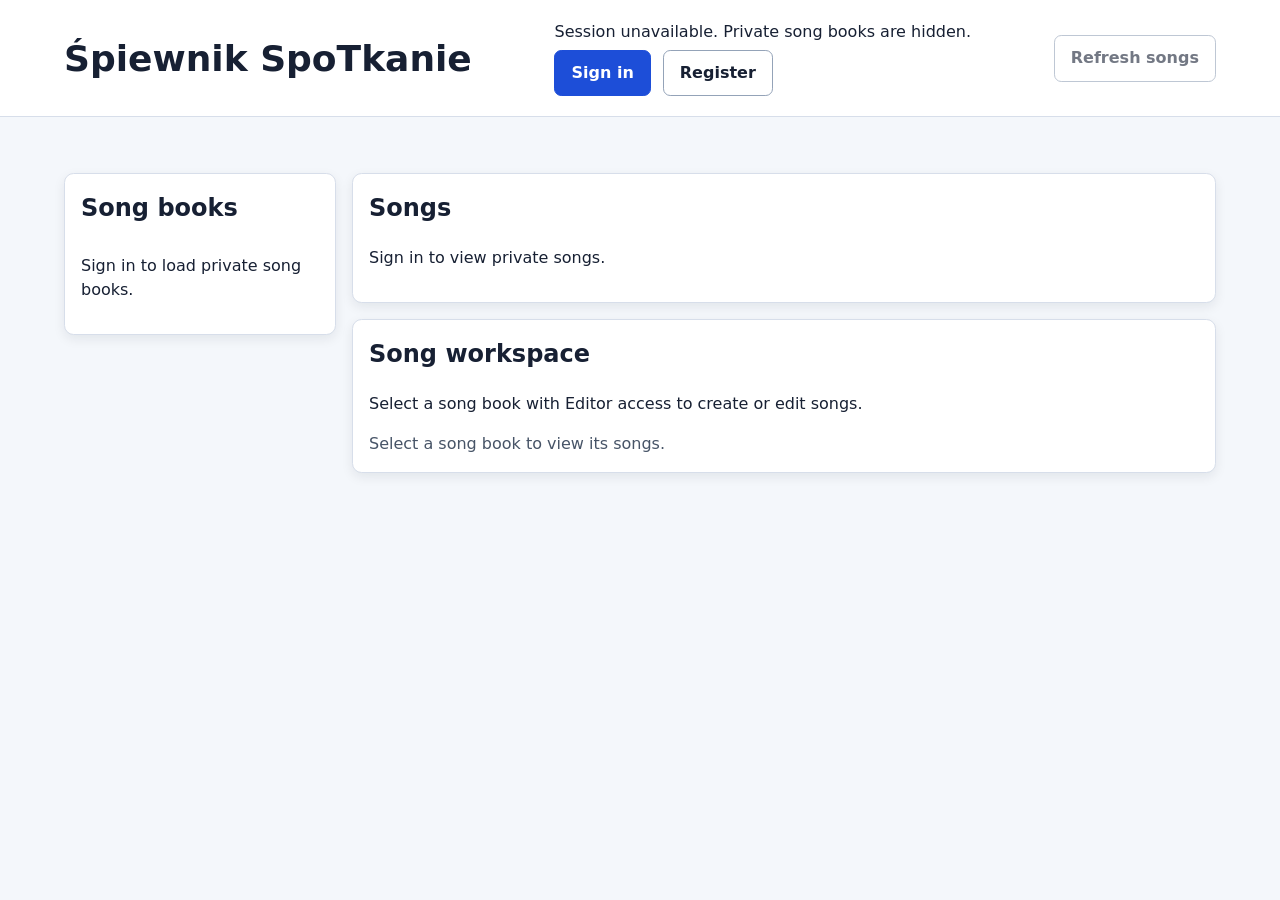
==== client/index.html @ 5ecbab54 "Merge SongBookClient history under client/ Co-authored-by: Copilot <223556219+Copilot@users.noreply." ====
<!DOCTYPE html>
<html lang="en">
    <head>
        <meta charset="utf-8">
        <meta name="viewport" content="width=device-width, initial-scale=1">
        <title>Śpiewnik SpoTkanie</title>
        <link rel="stylesheet" href="styles/app.css">
        <link rel="stylesheet" href="styles/buttons.css">
    </head>
    <body>
        <header class="app-header">
            <div class="app-header__content">
                <h1>Śpiewnik SpoTkanie</h1>
                <div class="account-summary">
                    <p id="auth-summary">Checking session...</p>
                    <div class="toolbar" aria-label="Account actions">
                        <button
                            id="show-login-button"
                            class="button button--primary"
                            type="button"
                            hidden
                        >
                            Sign in
                        </button>
                        <button
                            id="show-register-button"
                            class="button button--neutral"
                            type="button"
                            hidden
                        >
                            Register
                        </button>
                        <button
                            id="manage-users-button"
                            class="button button--neutral"
                            type="button"
                            hidden
                        >
                            Manage users
                        </button>
                        <button
                            id="logout-button"
                            class="button button--neutral"
                            type="button"
                            hidden
                        >
                            Sign out
                        </button>
                    </div>
                </div>
                <div
                    id="song-actions"
                    class="toolbar"
                    aria-label="Song actions"
                >
                    <button
                        id="new-song-button"
                        class="button button--primary"
                        type="button"
                        hidden
                    >
                        New song
                    </button>
                    <button
                        id="refresh-songs-button"
                        class="button button--neutral"
                        type="button"
                    >
                        Refresh songs
                    </button>
                </div>
            </div>
        </header>

        <p
            id="app-status"
            class="notice"
            role="status"
            aria-live="polite"
            aria-atomic="true"
        ></p>

        <section
            id="auth-panel"
            class="auth-panel panel"
            aria-labelledby="auth-panel-heading"
            hidden
        >
            <div class="auth-panel__heading">
                <h2 id="auth-panel-heading" tabindex="-1">Account</h2>
                <button
                    id="close-auth-panel-button"
                    class="button button--neutral"
                    type="button"
                >
                    Close
                </button>
            </div>

            <form id="login-form" class="auth-form" hidden>
                <div class="form-field">
                    <label for="login-email">Email</label>
                    <input
                        id="login-email"
                        name="email"
                        type="email"
                        autocomplete="username"
                        required
                    >
                </div>
                <div class="form-field">
                    <label for="login-password">Password</label>
                    <input
                        id="login-password"
                        name="password"
                        type="password"
                        autocomplete="current-password"
                        required
                    >
                </div>
                <div class="checkbox-field">
                    <input
                        id="login-remember-me"
                        name="rememberMe"
                        type="checkbox"
                    >
                    <label for="login-remember-me">Keep me signed in</label>
                </div>
                <div class="auth-form__links">
                    <button
                        id="show-resend-confirmation-button"
                        class="button button--link"
                        type="button"
                    >
                        Resend confirmation
                    </button>
                    <button
                        id="show-forgot-password-button"
                        class="button button--link"
                        type="button"
                    >
                        Forgot password
                    </button>
                </div>
                <button class="button button--primary" type="submit">
                    Sign in
                </button>
            </form>

            <form id="register-form" class="auth-form" hidden>
                <div class="form-field">
                    <label for="register-email">Email</label>
                    <input
                        id="register-email"
                        name="email"
                        type="email"
                        autocomplete="username"
                        required
                    >
                </div>
                <div class="form-field">
                    <label for="register-password">Password</label>
                    <input
                        id="register-password"
                        name="password"
                        type="password"
                        autocomplete="new-password"
                        minlength="12"
                        required
                    >
                </div>
                <div class="form-field">
                    <label for="register-confirm-password">
                        Confirm password
                    </label>
                    <input
                        id="register-confirm-password"
                        name="confirmPassword"
                        type="password"
                        autocomplete="new-password"
                        minlength="12"
                        required
                    >
                </div>
                <button class="button button--primary" type="submit">
                    Register
                </button>
            </form>

            <form
                id="resend-confirmation-form"
                class="auth-form"
                hidden
            >
                <div class="form-field">
                    <label for="resend-confirmation-email">Email</label>
                    <input
                        id="resend-confirmation-email"
                        name="email"
                        type="email"
                        autocomplete="username"
                        required
                    >
                </div>
                <button class="button button--primary" type="submit">
                    Send confirmation email
                </button>
            </form>

            <form id="forgot-password-form" class="auth-form" hidden>
                <div class="form-field">
                    <label for="forgot-password-email">Email</label>
                    <input
                        id="forgot-password-email"
                        name="email"
                        type="email"
                        autocomplete="username"
                        required
                    >
                </div>
                <button class="button button--primary" type="submit">
                    Send reset email
                </button>
            </form>

            <form id="reset-password-form" class="auth-form" hidden>
                <div class="form-field">
                    <label for="reset-password-email">Email</label>
                    <input
                        id="reset-password-email"
                        name="email"
                        type="email"
                        autocomplete="username"
                        readonly
                    >
                </div>
                <input
                    id="reset-password-code"
                    name="code"
                    type="hidden"
                >
                <div class="form-field">
                    <label for="reset-password-new-password">
                        New password
                    </label>
                    <input
                        id="reset-password-new-password"
                        name="newPassword"
                        type="password"
                        autocomplete="new-password"
                        minlength="12"
                        required
                    >
                </div>
                <div class="form-field">
                    <label for="reset-password-confirm-password">
                        Confirm new password
                    </label>
                    <input
                        id="reset-password-confirm-password"
                        name="confirmPassword"
                        type="password"
                        autocomplete="new-password"
                        minlength="12"
                        required
                    >
                </div>
                <button class="button button--primary" type="submit">
                    Reset password
                </button>
            </form>
        </section>

        <main class="app-layout">
            <section
                id="moderation-panel"
                class="panel moderation-panel"
                aria-labelledby="moderation-heading"
                hidden
            >
                <div class="section-heading">
                    <h2 id="moderation-heading" tabindex="-1">
                        User management
                    </h2>
                    <div class="toolbar" aria-label="User-management actions">
                        <button
                            id="close-moderation-button"
                            class="button button--neutral"
                            type="button"
                        >
                            Back to song books
                        </button>
                        <button
                            id="refresh-managed-users-button"
                            class="button button--neutral"
                            type="button"
                        >
                            Refresh users
                        </button>
                    </div>
                </div>
                <p
                    id="moderation-list-state"
                    role="status"
                    aria-live="polite"
                ></p>
                <ul
                    id="moderation-list"
                    class="moderation-list"
                    aria-labelledby="moderation-heading"
                ></ul>
            </section>

            <aside
                id="song-books-panel"
                class="panel song-books-panel"
                aria-labelledby="song-book-list-heading"
            >
                <div class="section-heading">
                    <h2 id="song-book-list-heading" tabindex="-1">
                        Song books
                    </h2>
                    <div class="toolbar" aria-label="Song-book actions">
                        <button
                            id="new-song-book-button"
                            class="button button--primary"
                            type="button"
                            hidden
                        >
                            New song book
                        </button>
                        <button
                            id="refresh-song-books-button"
                            class="button button--neutral"
                            type="button"
                            hidden
                        >
                            Refresh song books
                        </button>
                    </div>
                </div>

                <p id="song-book-list-state">
                    Sign in to load song books.
                </p>
                <ul
                    id="song-book-list"
                    class="song-book-list"
                    aria-labelledby="song-book-list-heading"
                ></ul>

                <form
                    id="song-book-form"
                    class="song-book-form"
                    aria-labelledby="song-book-form-heading"
                    hidden
                >
                    <h3 id="song-book-form-heading">Song-book editor</h3>
                    <div class="form-field">
                        <label for="song-book-name">Name</label>
                        <input
                            id="song-book-name"
                            name="name"
                            type="text"
                            maxlength="100"
                            required
                        >
                    </div>
                    <div class="form-actions">
                        <button
                            id="cancel-song-book-button"
                            class="button button--neutral"
                            type="button"
                        >
                            Cancel
                        </button>
                        <button
                            id="save-song-book-button"
                            class="button button--primary"
                            type="submit"
                        >
                            Save song book
                        </button>
                    </div>
                </form>
            </aside>

            <div id="song-book-content" class="song-book-content">
                <section
                    id="selected-song-book-panel"
                    class="panel selected-song-book"
                    aria-labelledby="selected-song-book-heading"
                    hidden
                >
                    <div class="section-heading">
                        <h2
                            id="selected-song-book-heading"
                            tabindex="-1"
                        >
                            Selected song book
                        </h2>
                        <div
                            class="toolbar"
                            aria-label="Selected song-book actions"
                        >
                            <button
                                id="rename-song-book-button"
                                class="button button--neutral"
                                type="button"
                                hidden
                            >
                                Rename
                            </button>
                            <button
                                id="delete-song-book-button"
                                class="button button--destructive"
                                type="button"
                                hidden
                            >
                                Delete song book
                            </button>
                        </div>
                    </div>

                    <section
                        id="song-book-access-panel"
                        class="song-book-access"
                        aria-labelledby="song-book-access-heading"
                        hidden
                    >
                        <h3 id="song-book-access-heading">
                            Collaborators
                        </h3>
                        <p id="song-book-access-state"></p>
                        <ul
                            id="song-book-access-list"
                            class="song-book-access-list"
                            aria-labelledby="song-book-access-heading"
                        ></ul>
                        <form
                            id="song-book-access-form"
                            class="song-book-access-form"
                        >
                            <div class="form-field">
                                <label for="song-book-access-email">
                                    Registered email
                                </label>
                                <input
                                    id="song-book-access-email"
                                    name="email"
                                    type="email"
                                    autocomplete="off"
                                    required
                                >
                            </div>
                            <div class="form-field">
                                <label for="song-book-access-level">
                                    Access level
                                </label>
                                <select
                                    id="song-book-access-level"
                                    name="accessLevel"
                                >
                                    <option value="reader">Reader</option>
                                    <option value="editor">Editor</option>
                                </select>
                            </div>
                            <button
                                id="save-song-book-access-button"
                                class="button button--primary"
                                type="submit"
                            >
                                Save access
                            </button>
                        </form>
                    </section>
                </section>

                <section
                    class="panel"
                    aria-labelledby="song-list-heading"
                >
                    <h2 id="song-list-heading" tabindex="-1">Songs</h2>
                    <p id="song-list-state">Select a song book.</p>
                    <ul
                        id="song-list"
                        class="song-list"
                        aria-labelledby="song-list-heading"
                    ></ul>
                </section>

                <section
                    class="panel editor"
                    aria-labelledby="song-workspace-heading"
                >
                    <h2 id="song-workspace-heading">Song workspace</h2>
                    <p id="write-access-message" hidden>
                        Select a song book with Editor access to create or edit
                        songs.
                    </p>

                    <div id="song-details">
                        <p>Select a song to view its details.</p>
                    </div>

                    <form
                        id="song-form"
                        aria-labelledby="song-form-heading"
                        hidden
                    >
                        <h3 id="song-form-heading">Song editor</h3>

                        <div class="form-grid">
                            <div class="form-field">
                                <label for="song-title">Title</label>
                                <input
                                    id="song-title"
                                    name="title"
                                    type="text"
                                >
                            </div>

                            <div class="form-field">
                                <label for="song-author">Author</label>
                                <input
                                    id="song-author"
                                    name="author"
                                    type="text"
                                >
                            </div>

                            <div class="form-field">
                                <label for="song-original-title">
                                    Original title
                                </label>
                                <input
                                    id="song-original-title"
                                    name="originalTitle"
                                    type="text"
                                >
                            </div>

                            <div class="form-field">
                                <label for="song-number">Number</label>
                                <input
                                    id="song-number"
                                    name="number"
                                    type="text"
                                >
                            </div>

                            <div class="form-field">
                                <label for="song-key">Key</label>
                                <input
                                    id="song-key"
                                    name="key"
                                    type="text"
                                >
                            </div>

                            <div class="form-field">
                                <label for="song-tempo">Tempo</label>
                                <input
                                    id="song-tempo"
                                    name="tempo"
                                    type="text"
                                >
                            </div>
                        </div>

                        <section
                            class="parts-section"
                            aria-labelledby="parts-heading"
                        >
                            <h4 id="parts-heading">Parts</h4>
                            <div id="parts-editor"></div>
                            <button
                                id="add-part-button"
                                class="button button--neutral"
                                type="button"
                            >
                                Add part
                            </button>
                        </section>

                        <p
                            id="song-form-status"
                            class="form-status"
                        ></p>

                        <div class="form-actions">
                            <button
                                id="cancel-song-button"
                                class="button button--neutral"
                                type="button"
                            >
                                Cancel
                            </button>
                            <button
                                id="save-song-button"
                                class="button button--primary"
                                type="submit"
                            >
                                Save song
                            </button>
                        </div>
                    </form>
                </section>
            </div>
        </main>

        <script type="module" src="src/main.js"></script>
    </body>
</html>
---- client/styles/app.css ----
:root {
    color: #172033;
    font-family:
        Inter, ui-sans-serif, system-ui, -apple-system, BlinkMacSystemFont,
        "Segoe UI", sans-serif;
    line-height: 1.5;
}

*,
*::before,
*::after {
    box-sizing: border-box;
}

body {
    background: #f4f7fb;
    margin: 0;
    min-width: 0;
    overflow-wrap: anywhere;
}

button,
input,
select,
textarea {
    max-width: 100%;
}

input,
select,
textarea {
    border: 1px solid #94a3b8;
    border-radius: 0.35rem;
    font: inherit;
    min-height: 2.75rem;
    min-width: 0;
    padding: 0.65rem 0.75rem;
    width: 100%;
}

input:focus-visible,
select:focus-visible,
textarea:focus-visible {
    outline: 3px solid #1d4ed8;
    outline-offset: 1px;
}

input:disabled,
select:disabled,
textarea:disabled {
    background: #eef2f6;
    cursor: not-allowed;
}

textarea {
    min-height: 8rem;
    resize: vertical;
}

:focus-visible {
    outline: 3px solid #1d4ed8;
    outline-offset: 2px;
}

[hidden] {
    display: none !important;
}

.app-header {
    background: #ffffff;
    border-bottom: 1px solid #d7deea;
}

.app-header__content,
.app-layout,
.notice {
    margin-inline: auto;
    max-width: 72rem;
    width: calc(100% - 2rem);
}

.app-header__content {
    align-items: center;
    display: flex;
    flex-wrap: wrap;
    gap: 1rem;
    justify-content: space-between;
    padding-block: 1.25rem;
}

.app-header h1 {
    font-size: clamp(1.5rem, 5vw, 2.25rem);
    line-height: 1.2;
    margin: 0;
}

.account-summary {
    align-items: flex-end;
    display: grid;
    gap: 0.35rem;
}

.account-summary p {
    margin: 0;
}

.toolbar,
.form-actions {
    display: flex;
    flex-wrap: wrap;
    gap: 0.75rem;
}

.section-heading {
    align-items: center;
    display: flex;
    flex-wrap: wrap;
    gap: 1rem;
    justify-content: space-between;
}

.section-heading h2,
.section-heading h3 {
    margin: 0;
}

.auth-panel {
    margin: 0 auto 1rem;
    max-width: 40rem;
    width: calc(100% - 2rem);
}

.auth-panel__heading {
    align-items: center;
    display: flex;
    gap: 1rem;
    justify-content: space-between;
}

.auth-panel__heading h2 {
    margin: 0;
}

.auth-form {
    display: grid;
    gap: 1rem;
    margin-top: 1rem;
}

.auth-form__links,
.checkbox-field {
    align-items: center;
    display: flex;
    flex-wrap: wrap;
    gap: 0.65rem;
}

.checkbox-field input {
    min-height: 1.25rem;
    width: 1.25rem;
}

.notice {
    border-left: 0.3rem solid transparent;
    margin-block: 1rem;
    min-height: 1.5rem;
    overflow-wrap: anywhere;
    padding: 0.75rem 1rem;
}

.notice:empty {
    padding-block: 0;
}

.notice--error {
    background: #fef3f2;
    border-left-color: #b42318;
    color: #7a271a;
}

.notice--success {
    background: #ecfdf3;
    border-left-color: #067647;
    color: #05603a;
}

.notice--info {
    background: #eff6ff;
    border-left-color: #1d4ed8;
    color: #1e3a8a;
}

.app-layout {
    display: grid;
    gap: 1rem;
    grid-template-columns: minmax(0, 1fr);
    padding-bottom: 2rem;
}

.song-book-content {
    align-content: start;
    display: grid;
    gap: 1rem;
    min-width: 0;
}

.panel {
    background: #ffffff;
    border: 1px solid #d7deea;
    border-radius: 0.6rem;
    box-shadow: 0 0.25rem 0.75rem rgb(15 23 42 / 8%);
    min-width: 0;
    padding: 1rem;
}

.panel h2,
.panel h3,
.panel h4 {
    margin-top: 0;
}

.moderation-panel {
    grid-column: 1 / -1;
}

.moderation-list {
    display: grid;
    gap: 0.75rem;
    list-style: none;
    margin: 0;
    padding: 0;
}

.moderation-list__item {
    align-items: center;
    border: 1px solid #d7deea;
    border-radius: 0.45rem;
    display: flex;
    flex-wrap: wrap;
    gap: 0.75rem;
    justify-content: space-between;
    min-width: 0;
    padding: 0.85rem;
}

.moderation-list__summary {
    display: grid;
    min-width: 0;
    overflow-wrap: anywhere;
}

.moderation-list__actions {
    display: flex;
    flex-wrap: wrap;
    gap: 0.5rem;
}

.song-books-panel {
    align-self: start;
}

.song-books-panel .section-heading {
    align-items: stretch;
    flex-direction: column;
    gap: 0.75rem;
}

.song-books-panel .toolbar {
    display: grid;
    grid-template-columns: minmax(0, 1fr);
}

.song-book-list,
.song-book-access-list {
    display: grid;
    gap: 0.75rem;
    list-style: none;
    margin: 0;
    padding: 0;
}

.song-book-access-list__item {
    align-items: center;
    border: 1px solid #d7deea;
    border-radius: 0.45rem;
    display: flex;
    flex-wrap: wrap;
    gap: 0.75rem;
    justify-content: space-between;
    padding: 0.85rem;
}

.song-book-list__button {
    background: #ffffff;
    border: 1px solid #d7deea;
    border-radius: 0.45rem;
    color: inherit;
    cursor: pointer;
    display: grid;
    gap: 0.15rem;
    min-height: 2.75rem;
    padding: 0.75rem;
    text-align: left;
    width: 100%;
}

.song-book-list__button:hover:not(:disabled) {
    background: #f8fbff;
    border-color: #94a3b8;
}

.song-book-list__button:disabled {
    cursor: not-allowed;
    opacity: 0.6;
}

.song-book-list__item--selected .song-book-list__button {
    background: #eff6ff;
    border-color: #1d4ed8;
    border-left-width: 0.35rem;
}

.song-book-list__summary,
.song-book-list__meta,
.song-book-access-list__summary {
    min-width: 0;
    overflow-wrap: anywhere;
}

.song-book-list__summary {
    font-weight: 700;
}

.song-book-list__meta {
    color: #475467;
    font-size: 0.875rem;
}

.song-book-form,
.song-book-access {
    border-top: 1px solid #d7deea;
    margin-top: 1.25rem;
    padding-top: 1.25rem;
}

.song-book-form,
.song-book-access-form {
    display: grid;
    gap: 1rem;
}

.song-book-access-list {
    margin-bottom: 1rem;
}

.song-list {
    display: grid;
    gap: 0.75rem;
    list-style: none;
    margin: 0;
    padding: 0;
}

.song-list__item {
    align-items: center;
    border: 1px solid #d7deea;
    border-radius: 0.45rem;
    display: grid;
    gap: 0.75rem;
    grid-template-columns: minmax(0, 1fr);
    overflow-wrap: anywhere;
    padding: 0.85rem;
}

.song-list__summary {
    min-width: 0;
}

.song-list__actions {
    display: flex;
    flex-wrap: wrap;
    gap: 0.5rem;
    justify-content: flex-end;
}

.song-list__item--selected {
    background: #eff6ff;
    border-color: #1d4ed8;
    border-left-width: 0.35rem;
    font-weight: 700;
}

.editor {
    align-self: start;
}

.song-details__heading {
    margin-bottom: 1rem;
}

.song-details__state {
    color: #475467;
    margin-bottom: 0;
}

.song-details__values {
    display: grid;
    gap: 0.75rem;
    margin: 0;
}

.song-details__field {
    border-bottom: 1px solid #e5eaf1;
    display: grid;
    gap: 0.25rem;
    grid-template-columns: minmax(7rem, 0.4fr) minmax(0, 1fr);
    padding-bottom: 0.75rem;
}

.song-details__field dt {
    font-weight: 700;
}

.song-details__field dd {
    margin: 0;
    overflow-wrap: anywhere;
    white-space: pre-wrap;
}

.song-details__parts {
    margin-top: 1.5rem;
}

.song-details__actions {
    border-top: 1px solid #d7deea;
    display: flex;
    flex-wrap: wrap;
    gap: 0.75rem;
    justify-content: flex-end;
    margin-top: 1.5rem;
    padding-top: 1rem;
}

.song-parts {
    display: grid;
    gap: 1rem;
    list-style-position: inside;
    margin: 0;
    padding: 0;
}

.song-part {
    border: 1px solid #d7deea;
    border-radius: 0.45rem;
    overflow-wrap: anywhere;
    padding: 0.85rem;
}

.song-part h5 {
    display: inline;
    font-size: 1rem;
    margin: 0;
}

.song-part__text {
    margin-bottom: 0;
    white-space: pre-wrap;
}

.form-grid {
    display: grid;
    gap: 1rem;
    grid-template-columns: minmax(0, 1fr);
}

.form-field {
    display: grid;
    gap: 0.35rem;
    min-width: 0;
}

.form-field label {
    font-weight: 700;
}

.parts-section {
    border-top: 1px solid #d7deea;
    margin-top: 1.5rem;
    padding-top: 1.5rem;
}

#parts-editor {
    display: grid;
    gap: 1rem;
    margin-bottom: 1rem;
    min-width: 0;
}

.part-editor__item {
    border: 1px solid #c7d0dd;
    border-radius: 0.5rem;
    display: grid;
    gap: 1rem;
    min-width: 0;
    padding: 1rem;
}

.part-editor__item legend {
    font-weight: 700;
    padding-inline: 0.35rem;
}

.part-editor__actions {
    display: flex;
    flex-wrap: wrap;
    gap: 0.5rem;
}

.form-actions {
    border-top: 1px solid #d7deea;
    justify-content: flex-end;
    margin-top: 1.5rem;
    padding-top: 1rem;
}

.form-status {
    color: #475467;
    margin: 1rem 0 0;
}

.form-status:empty {
    display: none;
}

@media (min-width: 32rem) {
    .song-list__item {
        grid-template-columns: minmax(0, 1fr) auto;
    }
}

@media (min-width: 48rem) {
    .app-layout {
        grid-template-columns: minmax(14rem, 17rem) minmax(0, 1fr);
    }

    .song-books-panel {
        max-height: calc(100vh - 2rem);
        overflow-y: auto;
        position: sticky;
        top: 1rem;
    }

    .form-grid {
        grid-template-columns: repeat(2, minmax(0, 1fr));
    }
}
---- client/styles/buttons.css ----
.button {
    align-items: center;
    border: 1px solid transparent;
    border-radius: 0.45rem;
    cursor: pointer;
    display: inline-flex;
    font: inherit;
    font-weight: 700;
    justify-content: center;
    min-height: 2.75rem;
    min-width: 2.75rem;
    padding: 0.65rem 1rem;
    text-align: center;
}

.button:hover:not(:disabled) {
    filter: brightness(0.96);
}

.button:focus-visible {
    outline: 3px solid #1d4ed8;
    outline-offset: 2px;
}

.button:disabled {
    cursor: not-allowed;
    opacity: 0.6;
}

.button--neutral {
    background: #ffffff;
    border-color: #94a3b8;
    color: #172033;
}

.button--primary {
    background: #1d4ed8;
    border-color: #1d4ed8;
    color: #ffffff;
}

.button--destructive {
    background: #b42318;
    border-color: #b42318;
    color: #ffffff;
}

.button--link {
    background: transparent;
    border-color: transparent;
    color: #1d4ed8;
    min-height: auto;
    padding: 0.25rem;
    text-decoration: underline;
}
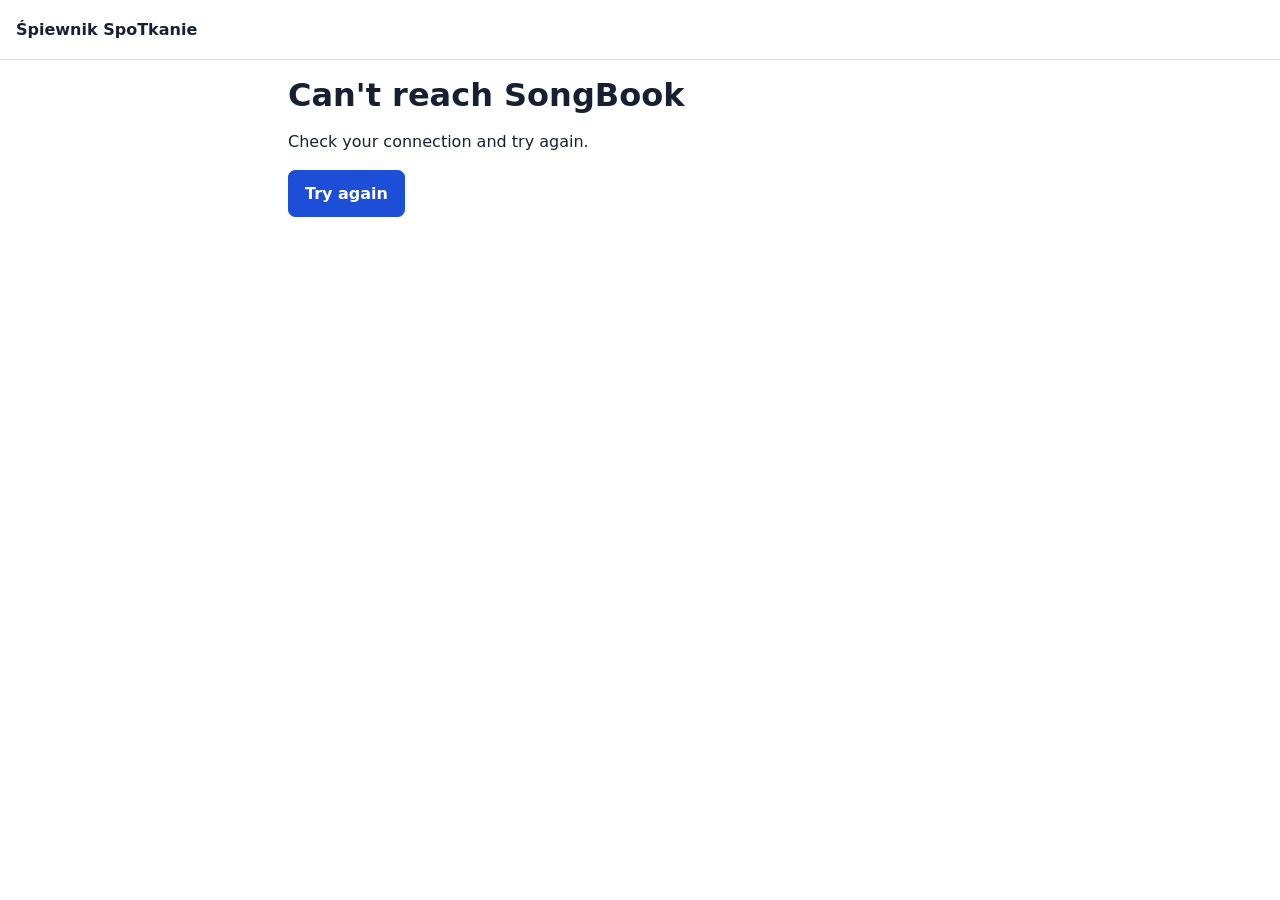
==== commit b97613c0: "feat(client): complete redesign phase 3 Co-authored-by: Copilot <223556219+Copilot@users.noreply.git" ====
--- a/client/index.html
+++ b/client/index.html
@@ -8,607 +8,14 @@
         <link rel="stylesheet" href="styles/buttons.css">
     </head>
     <body>
-        <header class="app-header">
-            <div class="app-header__content">
-                <h1>Śpiewnik SpoTkanie</h1>
-                <div class="account-summary">
-                    <p id="auth-summary">Checking session...</p>
-                    <div class="toolbar" aria-label="Account actions">
-                        <button
-                            id="show-login-button"
-                            class="button button--primary"
-                            type="button"
-                            hidden
-                        >
-                            Sign in
-                        </button>
-                        <button
-                            id="show-register-button"
-                            class="button button--neutral"
-                            type="button"
-                            hidden
-                        >
-                            Register
-                        </button>
-                        <button
-                            id="manage-users-button"
-                            class="button button--neutral"
-                            type="button"
-                            hidden
-                        >
-                            Manage users
-                        </button>
-                        <button
-                            id="logout-button"
-                            class="button button--neutral"
-                            type="button"
-                            hidden
-                        >
-                            Sign out
-                        </button>
-                    </div>
-                </div>
-                <div
-                    id="song-actions"
-                    class="toolbar"
-                    aria-label="Song actions"
-                >
-                    <button
-                        id="new-song-button"
-                        class="button button--primary"
-                        type="button"
-                        hidden
-                    >
-                        New song
-                    </button>
-                    <button
-                        id="refresh-songs-button"
-                        class="button button--neutral"
-                        type="button"
-                    >
-                        Refresh songs
-                    </button>
-                </div>
-            </div>
+        <header id="app-bar" class="app-bar">
+            <a id="app-home-link" class="app-bar__brand" href="#/">Śpiewnik SpoTkanie</a>
+            <nav id="app-breadcrumb" class="app-bar__breadcrumb" aria-label="Breadcrumb"></nav>
+            <div id="account-menu" class="app-bar__account" hidden></div>
         </header>
-
-        <p
-            id="app-status"
-            class="notice"
-            role="status"
-            aria-live="polite"
-            aria-atomic="true"
-        ></p>
-
-        <section
-            id="auth-panel"
-            class="auth-panel panel"
-            aria-labelledby="auth-panel-heading"
-            hidden
-        >
-            <div class="auth-panel__heading">
-                <h2 id="auth-panel-heading" tabindex="-1">Account</h2>
-                <button
-                    id="close-auth-panel-button"
-                    class="button button--neutral"
-                    type="button"
-                >
-                    Close
-                </button>
-            </div>
-
-            <form id="login-form" class="auth-form" hidden>
-                <div class="form-field">
-                    <label for="login-email">Email</label>
-                    <input
-                        id="login-email"
-                        name="email"
-                        type="email"
-                        autocomplete="username"
-                        required
-                    >
-                </div>
-                <div class="form-field">
-                    <label for="login-password">Password</label>
-                    <input
-                        id="login-password"
-                        name="password"
-                        type="password"
-                        autocomplete="current-password"
-                        required
-                    >
-                </div>
-                <div class="checkbox-field">
-                    <input
-                        id="login-remember-me"
-                        name="rememberMe"
-                        type="checkbox"
-                    >
-                    <label for="login-remember-me">Keep me signed in</label>
-                </div>
-                <div class="auth-form__links">
-                    <button
-                        id="show-resend-confirmation-button"
-                        class="button button--link"
-                        type="button"
-                    >
-                        Resend confirmation
-                    </button>
-                    <button
-                        id="show-forgot-password-button"
-                        class="button button--link"
-                        type="button"
-                    >
-                        Forgot password
-                    </button>
-                </div>
-                <button class="button button--primary" type="submit">
-                    Sign in
-                </button>
-            </form>
-
-            <form id="register-form" class="auth-form" hidden>
-                <div class="form-field">
-                    <label for="register-email">Email</label>
-                    <input
-                        id="register-email"
-                        name="email"
-                        type="email"
-                        autocomplete="username"
-                        required
-                    >
-                </div>
-                <div class="form-field">
-                    <label for="register-password">Password</label>
-                    <input
-                        id="register-password"
-                        name="password"
-                        type="password"
-                        autocomplete="new-password"
-                        minlength="12"
-                        required
-                    >
-                </div>
-                <div class="form-field">
-                    <label for="register-confirm-password">
-                        Confirm password
-                    </label>
-                    <input
-                        id="register-confirm-password"
-                        name="confirmPassword"
-                        type="password"
-                        autocomplete="new-password"
-                        minlength="12"
-                        required
-                    >
-                </div>
-                <button class="button button--primary" type="submit">
-                    Register
-                </button>
-            </form>
-
-            <form
-                id="resend-confirmation-form"
-                class="auth-form"
-                hidden
-            >
-                <div class="form-field">
-                    <label for="resend-confirmation-email">Email</label>
-                    <input
-                        id="resend-confirmation-email"
-                        name="email"
-                        type="email"
-                        autocomplete="username"
-                        required
-                    >
-                </div>
-                <button class="button button--primary" type="submit">
-                    Send confirmation email
-                </button>
-            </form>
-
-            <form id="forgot-password-form" class="auth-form" hidden>
-                <div class="form-field">
-                    <label for="forgot-password-email">Email</label>
-                    <input
-                        id="forgot-password-email"
-                        name="email"
-                        type="email"
-                        autocomplete="username"
-                        required
-                    >
-                </div>
-                <button class="button button--primary" type="submit">
-                    Send reset email
-                </button>
-            </form>
-
-            <form id="reset-password-form" class="auth-form" hidden>
-                <div class="form-field">
-                    <label for="reset-password-email">Email</label>
-                    <input
-                        id="reset-password-email"
-                        name="email"
-                        type="email"
-                        autocomplete="username"
-                        readonly
-                    >
-                </div>
-                <input
-                    id="reset-password-code"
-                    name="code"
-                    type="hidden"
-                >
-                <div class="form-field">
-                    <label for="reset-password-new-password">
-                        New password
-                    </label>
-                    <input
-                        id="reset-password-new-password"
-                        name="newPassword"
-                        type="password"
-                        autocomplete="new-password"
-                        minlength="12"
-                        required
-                    >
-                </div>
-                <div class="form-field">
-                    <label for="reset-password-confirm-password">
-                        Confirm new password
-                    </label>
-                    <input
-                        id="reset-password-confirm-password"
-                        name="confirmPassword"
-                        type="password"
-                        autocomplete="new-password"
-                        minlength="12"
-                        required
-                    >
-                </div>
-                <button class="button button--primary" type="submit">
-                    Reset password
-                </button>
-            </form>
-        </section>
-
-        <main class="app-layout">
-            <section
-                id="moderation-panel"
-                class="panel moderation-panel"
-                aria-labelledby="moderation-heading"
-                hidden
-            >
-                <div class="section-heading">
-                    <h2 id="moderation-heading" tabindex="-1">
-                        User management
-                    </h2>
-                    <div class="toolbar" aria-label="User-management actions">
-                        <button
-                            id="close-moderation-button"
-                            class="button button--neutral"
-                            type="button"
-                        >
-                            Back to song books
-                        </button>
-                        <button
-                            id="refresh-managed-users-button"
-                            class="button button--neutral"
-                            type="button"
-                        >
-                            Refresh users
-                        </button>
-                    </div>
-                </div>
-                <p
-                    id="moderation-list-state"
-                    role="status"
-                    aria-live="polite"
-                ></p>
-                <ul
-                    id="moderation-list"
-                    class="moderation-list"
-                    aria-labelledby="moderation-heading"
-                ></ul>
-            </section>
-
-            <aside
-                id="song-books-panel"
-                class="panel song-books-panel"
-                aria-labelledby="song-book-list-heading"
-            >
-                <div class="section-heading">
-                    <h2 id="song-book-list-heading" tabindex="-1">
-                        Song books
-                    </h2>
-                    <div class="toolbar" aria-label="Song-book actions">
-                        <button
-                            id="new-song-book-button"
-                            class="button button--primary"
-                            type="button"
-                            hidden
-                        >
-                            New song book
-                        </button>
-                        <button
-                            id="refresh-song-books-button"
-                            class="button button--neutral"
-                            type="button"
-                            hidden
-                        >
-                            Refresh song books
-                        </button>
-                    </div>
-                </div>
-
-                <p id="song-book-list-state">
-                    Sign in to load song books.
-                </p>
-                <ul
-                    id="song-book-list"
-                    class="song-book-list"
-                    aria-labelledby="song-book-list-heading"
-                ></ul>
-
-                <form
-                    id="song-book-form"
-                    class="song-book-form"
-                    aria-labelledby="song-book-form-heading"
-                    hidden
-                >
-                    <h3 id="song-book-form-heading">Song-book editor</h3>
-                    <div class="form-field">
-                        <label for="song-book-name">Name</label>
-                        <input
-                            id="song-book-name"
-                            name="name"
-                            type="text"
-                            maxlength="100"
-                            required
-                        >
-                    </div>
-                    <div class="form-actions">
-                        <button
-                            id="cancel-song-book-button"
-                            class="button button--neutral"
-                            type="button"
-                        >
-                            Cancel
-                        </button>
-                        <button
-                            id="save-song-book-button"
-                            class="button button--primary"
-                            type="submit"
-                        >
-                            Save song book
-                        </button>
-                    </div>
-                </form>
-            </aside>
-
-            <div id="song-book-content" class="song-book-content">
-                <section
-                    id="selected-song-book-panel"
-                    class="panel selected-song-book"
-                    aria-labelledby="selected-song-book-heading"
-                    hidden
-                >
-                    <div class="section-heading">
-                        <h2
-                            id="selected-song-book-heading"
-                            tabindex="-1"
-                        >
-                            Selected song book
-                        </h2>
-                        <div
-                            class="toolbar"
-                            aria-label="Selected song-book actions"
-                        >
-                            <button
-                                id="rename-song-book-button"
-                                class="button button--neutral"
-                                type="button"
-                                hidden
-                            >
-                                Rename
-                            </button>
-                            <button
-                                id="delete-song-book-button"
-                                class="button button--destructive"
-                                type="button"
-                                hidden
-                            >
-                                Delete song book
-                            </button>
-                        </div>
-                    </div>
-
-                    <section
-                        id="song-book-access-panel"
-                        class="song-book-access"
-                        aria-labelledby="song-book-access-heading"
-                        hidden
-                    >
-                        <h3 id="song-book-access-heading">
-                            Collaborators
-                        </h3>
-                        <p id="song-book-access-state"></p>
-                        <ul
-                            id="song-book-access-list"
-                            class="song-book-access-list"
-                            aria-labelledby="song-book-access-heading"
-                        ></ul>
-                        <form
-                            id="song-book-access-form"
-                            class="song-book-access-form"
-                        >
-                            <div class="form-field">
-                                <label for="song-book-access-email">
-                                    Registered email
-                                </label>
-                                <input
-                                    id="song-book-access-email"
-                                    name="email"
-                                    type="email"
-                                    autocomplete="off"
-                                    required
-                                >
-                            </div>
-                            <div class="form-field">
-                                <label for="song-book-access-level">
-                                    Access level
-                                </label>
-                                <select
-                                    id="song-book-access-level"
-                                    name="accessLevel"
-                                >
-                                    <option value="reader">Reader</option>
-                                    <option value="editor">Editor</option>
-                                </select>
-                            </div>
-                            <button
-                                id="save-song-book-access-button"
-                                class="button button--primary"
-                                type="submit"
-                            >
-                                Save access
-                            </button>
-                        </form>
-                    </section>
-                </section>
-
-                <section
-                    class="panel"
-                    aria-labelledby="song-list-heading"
-                >
-                    <h2 id="song-list-heading" tabindex="-1">Songs</h2>
-                    <p id="song-list-state">Select a song book.</p>
-                    <ul
-                        id="song-list"
-                        class="song-list"
-                        aria-labelledby="song-list-heading"
-                    ></ul>
-                </section>
-
-                <section
-                    class="panel editor"
-                    aria-labelledby="song-workspace-heading"
-                >
-                    <h2 id="song-workspace-heading">Song workspace</h2>
-                    <p id="write-access-message" hidden>
-                        Select a song book with Editor access to create or edit
-                        songs.
-                    </p>
-
-                    <div id="song-details">
-                        <p>Select a song to view its details.</p>
-                    </div>
-
-                    <form
-                        id="song-form"
-                        aria-labelledby="song-form-heading"
-                        hidden
-                    >
-                        <h3 id="song-form-heading">Song editor</h3>
-
-                        <div class="form-grid">
-                            <div class="form-field">
-                                <label for="song-title">Title</label>
-                                <input
-                                    id="song-title"
-                                    name="title"
-                                    type="text"
-                                >
-                            </div>
-
-                            <div class="form-field">
-                                <label for="song-author">Author</label>
-                                <input
-                                    id="song-author"
-                                    name="author"
-                                    type="text"
-                                >
-                            </div>
-
-                            <div class="form-field">
-                                <label for="song-original-title">
-                                    Original title
-                                </label>
-                                <input
-                                    id="song-original-title"
-                                    name="originalTitle"
-                                    type="text"
-                                >
-                            </div>
-
-                            <div class="form-field">
-                                <label for="song-number">Number</label>
-                                <input
-                                    id="song-number"
-                                    name="number"
-                                    type="text"
-                                >
-                            </div>
-
-                            <div class="form-field">
-                                <label for="song-key">Key</label>
-                                <input
-                                    id="song-key"
-                                    name="key"
-                                    type="text"
-                                >
-                            </div>
-
-                            <div class="form-field">
-                                <label for="song-tempo">Tempo</label>
-                                <input
-                                    id="song-tempo"
-                                    name="tempo"
-                                    type="text"
-                                >
-                            </div>
-                        </div>
-
-                        <section
-                            class="parts-section"
-                            aria-labelledby="parts-heading"
-                        >
-                            <h4 id="parts-heading">Parts</h4>
-                            <div id="parts-editor"></div>
-                            <button
-                                id="add-part-button"
-                                class="button button--neutral"
-                                type="button"
-                            >
-                                Add part
-                            </button>
-                        </section>
-
-                        <p
-                            id="song-form-status"
-                            class="form-status"
-                        ></p>
-
-                        <div class="form-actions">
-                            <button
-                                id="cancel-song-button"
-                                class="button button--neutral"
-                                type="button"
-                            >
-                                Cancel
-                            </button>
-                            <button
-                                id="save-song-button"
-                                class="button button--primary"
-                                type="submit"
-                            >
-                                Save song
-                            </button>
-                        </div>
-                    </form>
-                </section>
-            </div>
-        </main>
-
+        <main id="screen" class="screen"></main>
+        <div id="app-status" class="status" role="status" aria-live="polite" aria-atomic="true"></div>
+        <dialog id="app-dialog" class="dialog" aria-labelledby="dialog-title"></dialog>
         <script type="module" src="src/main.js"></script>
     </body>
 </html>
--- a/client/styles/app.css
+++ b/client/styles/app.css
@@ -1,5 +1,14 @@
 :root {
-    color: #172033;
+    --text: #172033;
+    --muted: #475467;
+    --border: #d7deea;
+    --separator: #e5eaf1;
+    --accent: #1d4ed8;
+    --danger: #b42318;
+    --success: #067647;
+    --warning-text: #7a271a;
+    --focus: #1d4ed8;
+    color: var(--text);
     font-family:
         Inter, ui-sans-serif, system-ui, -apple-system, BlinkMacSystemFont,
         "Segoe UI", sans-serif;
@@ -13,7 +22,7 @@
 }
 
 body {
-    background: #f4f7fb;
+    background: #ffffff;
     margin: 0;
     min-width: 0;
     overflow-wrap: anywhere;
@@ -23,33 +32,27 @@
 input,
 select,
 textarea {
+    font: inherit;
     max-width: 100%;
 }
 
-input,
+input:not([type="checkbox"]):not([type="radio"]),
 select,
 textarea {
     border: 1px solid #94a3b8;
     border-radius: 0.35rem;
-    font: inherit;
     min-height: 2.75rem;
     min-width: 0;
     padding: 0.65rem 0.75rem;
     width: 100%;
 }
 
-input:focus-visible,
-select:focus-visible,
-textarea:focus-visible {
-    outline: 3px solid #1d4ed8;
-    outline-offset: 1px;
-}
-
-input:disabled,
-select:disabled,
-textarea:disabled {
-    background: #eef2f6;
-    cursor: not-allowed;
+input[type="checkbox"],
+input[type="radio"] {
+    flex: none;
+    height: 1.25rem;
+    margin: 0;
+    width: 1.25rem;
 }
 
 textarea {
@@ -58,7 +61,7 @@
 }
 
 :focus-visible {
-    outline: 3px solid #1d4ed8;
+    outline: 3px solid var(--focus);
     outline-offset: 2px;
 }
 
@@ -66,448 +69,478 @@
     display: none !important;
 }
 
-.app-header {
+.app-bar {
+    align-items: center;
     background: #ffffff;
-    border-bottom: 1px solid #d7deea;
-}
-
-.app-header__content,
-.app-layout,
-.notice {
+    border-bottom: 1px solid var(--border);
+    display: flex;
+    gap: 0.75rem;
+    min-height: 3.75rem;
+    padding-inline: 1rem;
+    position: sticky;
+    top: 0;
+    z-index: 10;
+}
+
+.app-bar__brand {
+    align-items: center;
+    color: var(--text);
+    display: inline-flex;
+    font-weight: 700;
+    min-height: 2.75rem;
+    text-decoration: none;
+    white-space: nowrap;
+}
+
+.app-bar__breadcrumb {
+    flex: 1;
+    min-width: 0;
+}
+
+.breadcrumb__list {
+    align-items: center;
+    display: flex;
+    gap: 0.35rem;
+    list-style: none;
+    margin: 0;
+    min-width: 0;
+    padding: 0;
+}
+
+.breadcrumb__item {
+    min-width: 0;
+    overflow-wrap: anywhere;
+}
+
+.breadcrumb__item + .breadcrumb__item::before {
+    color: var(--muted);
+    content: "›";
+    margin-right: 0.35rem;
+}
+
+.breadcrumb__item a {
+    align-items: center;
+    display: inline-flex;
+    color: var(--accent);
+    min-height: 2.75rem;
+}
+
+.breadcrumb__item [aria-current="page"] {
+    font-weight: 600;
+}
+
+.app-bar__account {
+    margin-left: auto;
+    min-width: 0;
+}
+
+.app-bar__account .menu__button {
+    max-width: min(14rem, 35vw);
+    overflow: hidden;
+    text-overflow: ellipsis;
+    white-space: nowrap;
+}
+
+.screen {
     margin-inline: auto;
-    max-width: 72rem;
-    width: calc(100% - 2rem);
-}
-
-.app-header__content {
+    max-width: 46rem;
+    min-width: 0;
+    padding: 1rem;
+}
+
+.screen-header {
     align-items: center;
     display: flex;
     flex-wrap: wrap;
-    gap: 1rem;
+    gap: 0.75rem 1rem;
     justify-content: space-between;
-    padding-block: 1.25rem;
-}
-
-.app-header h1 {
-    font-size: clamp(1.5rem, 5vw, 2.25rem);
+    margin-block: 0.5rem 1rem;
+}
+
+.screen-header h1,
+.screen > h1 {
+    font-size: clamp(1.5rem, 5vw, 2rem);
     line-height: 1.2;
     margin: 0;
-}
-
-.account-summary {
-    align-items: flex-end;
-    display: grid;
-    gap: 0.35rem;
-}
-
-.account-summary p {
-    margin: 0;
-}
-
-.toolbar,
-.form-actions {
+    min-width: 0;
+}
+
+.screen-actions {
+    align-items: center;
     display: flex;
     flex-wrap: wrap;
-    gap: 0.75rem;
-}
-
-.section-heading {
-    align-items: center;
-    display: flex;
-    flex-wrap: wrap;
-    gap: 1rem;
-    justify-content: space-between;
-}
-
-.section-heading h2,
-.section-heading h3 {
-    margin: 0;
-}
-
-.auth-panel {
-    margin: 0 auto 1rem;
-    max-width: 40rem;
-    width: calc(100% - 2rem);
-}
-
-.auth-panel__heading {
-    align-items: center;
-    display: flex;
-    gap: 1rem;
-    justify-content: space-between;
-}
-
-.auth-panel__heading h2 {
-    margin: 0;
+    gap: 0.5rem;
+}
+
+.screen-message {
+    margin-block: 1rem;
+}
+
+.auth-card {
+    margin: min(10vh, 4rem) auto 0;
+    max-width: 28rem;
+    width: 100%;
 }
 
 .auth-form {
     display: grid;
     gap: 1rem;
-    margin-top: 1rem;
-}
-
-.auth-form__links,
+    margin-block: 1.25rem;
+}
+
+.form-field {
+    display: grid;
+    gap: 0.35rem;
+    min-width: 0;
+}
+
+.form-field label {
+    font-weight: 600;
+}
+
 .checkbox-field {
     align-items: center;
     display: flex;
+    gap: 0.65rem;
+    min-height: 2.75rem;
+}
+
+.checkbox-field label {
+    min-height: 2.75rem;
+    padding-block: 0.5rem;
+}
+
+.auth-links {
+    display: flex;
     flex-wrap: wrap;
-    gap: 0.65rem;
-}
-
-.checkbox-field input {
-    min-height: 1.25rem;
-    width: 1.25rem;
-}
-
-.notice {
-    border-left: 0.3rem solid transparent;
+    gap: 0.25rem 0.75rem;
+}
+
+.auth-links .button--link {
+    justify-content: flex-start;
+}
+
+.row-list {
+    border-top: 1px solid var(--separator);
+    list-style: none;
+    margin: 0;
+    padding: 0;
+}
+
+.row-list > li {
+    margin: 0;
+    min-width: 0;
+}
+
+.row-link {
+    border-bottom: 1px solid var(--separator);
+    color: var(--text);
+    display: block;
+    min-height: 2.75rem;
+    padding: 0.65rem 2rem 0.65rem 0.5rem;
+    position: relative;
+    text-decoration: none;
+}
+
+.row-link::after {
+    color: var(--muted);
+    content: "›";
+    font-size: 1.25rem;
+    position: absolute;
+    right: 0.5rem;
+    top: 50%;
+    transform: translateY(-50%);
+}
+
+.row-link:hover {
+    background: #f8fbff;
+    text-decoration: underline;
+}
+
+.row-link:focus-visible {
+    outline-offset: -3px;
+}
+
+.row-link__title {
+    display: block;
+    font-weight: 600;
+}
+
+.row-link__meta {
+    color: var(--muted);
+    display: block;
+    font-size: 0.875rem;
+}
+
+.song-row {
+    align-items: baseline;
+    display: grid;
+    gap: 0.25rem 0.75rem;
+    grid-template-columns: 3rem minmax(0, 1fr) minmax(6rem, auto);
+}
+
+.song-row__number {
+    color: var(--muted);
+    font-variant-numeric: tabular-nums;
+}
+
+.song-row__title {
+    font-weight: 600;
+    min-width: 0;
+}
+
+.song-row__author {
+    color: var(--muted);
+    min-width: 0;
+}
+
+.list-state {
+    color: var(--muted);
     margin-block: 1rem;
-    min-height: 1.5rem;
+}
+
+.list-state:empty {
+    display: none;
+}
+
+.list-state .button {
+    margin-inline-start: 0.5rem;
+}
+
+.menu {
+    display: inline-block;
+    position: relative;
+}
+
+.menu__panel {
+    background: #ffffff;
+    border: 1px solid var(--border);
+    box-shadow: 0 0.25rem 0.75rem rgb(15 23 42 / 12%);
+    min-width: 12rem;
+    padding: 0.25rem;
+    position: absolute;
+    right: 0;
+    top: calc(100% + 0.25rem);
+    z-index: 20;
+}
+
+.menu__summary {
+    border-bottom: 1px solid var(--separator);
+    margin: 0;
     overflow-wrap: anywhere;
-    padding: 0.75rem 1rem;
-}
-
-.notice:empty {
-    padding-block: 0;
-}
-
-.notice--error {
-    background: #fef3f2;
-    border-left-color: #b42318;
-    color: #7a271a;
-}
-
-.notice--success {
-    background: #ecfdf3;
-    border-left-color: #067647;
-    color: #05603a;
-}
-
-.notice--info {
-    background: #eff6ff;
-    border-left-color: #1d4ed8;
-    color: #1e3a8a;
-}
-
-.app-layout {
-    display: grid;
-    gap: 1rem;
-    grid-template-columns: minmax(0, 1fr);
-    padding-bottom: 2rem;
-}
-
-.song-book-content {
-    align-content: start;
-    display: grid;
-    gap: 1rem;
-    min-width: 0;
-}
-
-.panel {
-    background: #ffffff;
-    border: 1px solid #d7deea;
-    border-radius: 0.6rem;
-    box-shadow: 0 0.25rem 0.75rem rgb(15 23 42 / 8%);
-    min-width: 0;
-    padding: 1rem;
-}
-
-.panel h2,
-.panel h3,
-.panel h4 {
-    margin-top: 0;
-}
-
-.moderation-panel {
-    grid-column: 1 / -1;
-}
-
-.moderation-list {
-    display: grid;
-    gap: 0.75rem;
-    list-style: none;
-    margin: 0;
-    padding: 0;
-}
-
-.moderation-list__item {
-    align-items: center;
-    border: 1px solid #d7deea;
-    border-radius: 0.45rem;
-    display: flex;
-    flex-wrap: wrap;
-    gap: 0.75rem;
-    justify-content: space-between;
-    min-width: 0;
-    padding: 0.85rem;
-}
-
-.moderation-list__summary {
-    display: grid;
-    min-width: 0;
-    overflow-wrap: anywhere;
-}
-
-.moderation-list__actions {
-    display: flex;
-    flex-wrap: wrap;
-    gap: 0.5rem;
-}
-
-.song-books-panel {
-    align-self: start;
-}
-
-.song-books-panel .section-heading {
-    align-items: stretch;
-    flex-direction: column;
-    gap: 0.75rem;
-}
-
-.song-books-panel .toolbar {
-    display: grid;
-    grid-template-columns: minmax(0, 1fr);
-}
-
-.song-book-list,
-.song-book-access-list {
-    display: grid;
-    gap: 0.75rem;
-    list-style: none;
-    margin: 0;
-    padding: 0;
-}
-
-.song-book-access-list__item {
-    align-items: center;
-    border: 1px solid #d7deea;
-    border-radius: 0.45rem;
-    display: flex;
-    flex-wrap: wrap;
-    gap: 0.75rem;
-    justify-content: space-between;
-    padding: 0.85rem;
-}
-
-.song-book-list__button {
-    background: #ffffff;
-    border: 1px solid #d7deea;
-    border-radius: 0.45rem;
-    color: inherit;
+    padding: 0.65rem 0.75rem;
+}
+
+.menu__item {
+    align-items: center;
+    background: transparent;
+    border: 0;
+    color: var(--text);
     cursor: pointer;
-    display: grid;
-    gap: 0.15rem;
-    min-height: 2.75rem;
-    padding: 0.75rem;
+    display: flex;
+    font: inherit;
+    min-height: 2.75rem;
+    padding: 0.6rem 0.75rem;
     text-align: left;
+    text-decoration: none;
     width: 100%;
 }
 
-.song-book-list__button:hover:not(:disabled) {
-    background: #f8fbff;
-    border-color: #94a3b8;
-}
-
-.song-book-list__button:disabled {
-    cursor: not-allowed;
-    opacity: 0.6;
-}
-
-.song-book-list__item--selected .song-book-list__button {
-    background: #eff6ff;
-    border-color: #1d4ed8;
-    border-left-width: 0.35rem;
-}
-
-.song-book-list__summary,
-.song-book-list__meta,
-.song-book-access-list__summary {
-    min-width: 0;
-    overflow-wrap: anywhere;
-}
-
-.song-book-list__summary {
-    font-weight: 700;
-}
-
-.song-book-list__meta {
-    color: #475467;
-    font-size: 0.875rem;
-}
-
-.song-book-form,
-.song-book-access {
-    border-top: 1px solid #d7deea;
-    margin-top: 1.25rem;
-    padding-top: 1.25rem;
-}
-
-.song-book-form,
-.song-book-access-form {
-    display: grid;
-    gap: 1rem;
-}
-
-.song-book-access-list {
-    margin-bottom: 1rem;
-}
-
-.song-list {
-    display: grid;
-    gap: 0.75rem;
-    list-style: none;
-    margin: 0;
-    padding: 0;
-}
-
-.song-list__item {
-    align-items: center;
-    border: 1px solid #d7deea;
-    border-radius: 0.45rem;
-    display: grid;
-    gap: 0.75rem;
-    grid-template-columns: minmax(0, 1fr);
-    overflow-wrap: anywhere;
-    padding: 0.85rem;
-}
-
-.song-list__summary {
-    min-width: 0;
-}
-
-.song-list__actions {
+.menu__item:hover {
+    background: #f4f7fb;
+    text-decoration: underline;
+}
+
+.menu__item--destructive {
+    color: var(--danger);
+}
+
+.dialog {
+    border: 1px solid var(--border);
+    border-radius: 0.5rem;
+    box-shadow: 0 0.5rem 1.5rem rgb(15 23 42 / 16%);
+    max-width: 28rem;
+    padding: 1.25rem;
+    width: calc(100% - 2rem);
+}
+
+.dialog::backdrop {
+    background: rgb(15 23 42 / 40%);
+}
+
+.dialog h2 {
+    font-size: 1.35rem;
+    margin: 0;
+}
+
+.dialog__actions {
     display: flex;
     flex-wrap: wrap;
     gap: 0.5rem;
     justify-content: flex-end;
-}
-
-.song-list__item--selected {
-    background: #eff6ff;
-    border-color: #1d4ed8;
-    border-left-width: 0.35rem;
+    margin-top: 1.25rem;
+}
+
+#dialog-error {
+    color: var(--danger);
+}
+
+.status {
+    background: #ffffff;
+    border: 1px solid var(--border);
+    border-left: 0.35rem solid var(--accent);
+    bottom: 1rem;
+    box-shadow: 0 0.25rem 0.75rem rgb(15 23 42 / 12%);
+    left: 50%;
+    max-width: 40rem;
+    padding: 0.75rem 1rem;
+    position: fixed;
+    transform: translateX(-50%);
+    width: calc(100% - 2rem);
+    z-index: 30;
+}
+
+.status:empty {
+    display: none;
+}
+
+.status__message {
+    margin: 0;
+}
+
+.status__action {
+    display: inline-flex;
+    min-height: 2.75rem;
+    padding-block: 0.5rem;
+}
+
+.status__dismiss {
+    margin-top: 0.5rem;
+}
+
+.status--success {
+    border-left-color: var(--success);
+}
+
+.status--error {
+    border-left-color: var(--danger);
+    color: var(--warning-text);
+}
+
+.status--info {
+    border-left-color: var(--accent);
+}
+
+.song-part {
+    margin-block: 1.5rem;
+    min-width: 0;
+}
+
+.song-part__name {
+    font-size: 1.125rem;
+    margin-block: 0 0.5rem;
+}
+
+.song-part__text {
+    font-size: 1.125rem;
+    line-height: 1.6;
+    margin: 0;
+    white-space: pre-wrap;
+}
+
+.chorded-text {
+    font-family: ui-monospace, SFMono-Regular, Consolas, monospace;
+    max-width: 100%;
+    overflow-x: auto;
+    overflow-wrap: normal;
+    white-space: pre;
+}
+
+.chord-line {
+    display: flex;
+    min-width: max-content;
+}
+
+.chord-cell {
+    display: inline-grid;
+    grid-template-rows: 1.5em 1.5em;
+    min-width: max-content;
+}
+
+.chord-cell__symbol {
+    color: var(--accent);
     font-weight: 700;
 }
 
-.editor {
-    align-self: start;
-}
-
-.song-details__heading {
-    margin-bottom: 1rem;
-}
-
-.song-details__state {
-    color: #475467;
-    margin-bottom: 0;
-}
-
-.song-details__values {
-    display: grid;
-    gap: 0.75rem;
-    margin: 0;
-}
-
-.song-details__field {
-    border-bottom: 1px solid #e5eaf1;
-    display: grid;
-    gap: 0.25rem;
-    grid-template-columns: minmax(7rem, 0.4fr) minmax(0, 1fr);
-    padding-bottom: 0.75rem;
-}
-
-.song-details__field dt {
-    font-weight: 700;
-}
-
-.song-details__field dd {
-    margin: 0;
-    overflow-wrap: anywhere;
-    white-space: pre-wrap;
-}
-
-.song-details__parts {
-    margin-top: 1.5rem;
-}
-
-.song-details__actions {
-    border-top: 1px solid #d7deea;
-    display: flex;
-    flex-wrap: wrap;
-    gap: 0.75rem;
-    justify-content: flex-end;
-    margin-top: 1.5rem;
-    padding-top: 1rem;
-}
-
-.song-parts {
+.chord-cell__lyric {
+    white-space: pre;
+}
+
+#song-pager {
+    border-top: 1px solid var(--separator);
     display: grid;
     gap: 1rem;
-    list-style-position: inside;
-    margin: 0;
-    padding: 0;
-}
-
-.song-part {
-    border: 1px solid #d7deea;
-    border-radius: 0.45rem;
+    grid-template-columns: repeat(2, minmax(0, 1fr));
+    margin-top: 2rem;
+    padding-top: 1rem;
+}
+
+#song-pager a {
+    min-height: 2.75rem;
     overflow-wrap: anywhere;
-    padding: 0.85rem;
-}
-
-.song-part h5 {
-    display: inline;
-    font-size: 1rem;
-    margin: 0;
-}
-
-.song-part__text {
-    margin-bottom: 0;
-    white-space: pre-wrap;
-}
-
-.form-grid {
+}
+
+#song-pager a:last-child {
+    text-align: right;
+}
+
+.editor-bar {
+    align-items: center;
+    background: #ffffff;
+    border-bottom: 1px solid var(--border);
+    display: flex;
+    gap: 0.75rem;
+    justify-content: space-between;
+    padding: 0.5rem 1rem;
+    position: sticky;
+    top: 0;
+    z-index: 10;
+}
+
+.editor-bar__title {
+    min-width: 0;
+    text-align: center;
+}
+
+.editor-bar__book {
+    color: var(--muted);
+    display: block;
+    font-size: 0.875rem;
+}
+
+.editor-form {
+    margin-inline: auto;
+    max-width: 46rem;
+    padding: 1rem;
+}
+
+.editor-form textarea {
+    font-family: ui-monospace, SFMono-Regular, Consolas, monospace;
+}
+
+.part-editor {
+    border: 0;
+    border-top: 1px solid var(--separator);
     display: grid;
     gap: 1rem;
-    grid-template-columns: minmax(0, 1fr);
-}
-
-.form-field {
-    display: grid;
-    gap: 0.35rem;
-    min-width: 0;
-}
-
-.form-field label {
+    margin: 1rem 0;
+    min-width: 0;
+    padding: 1rem 0 0;
+}
+
+.part-editor legend {
     font-weight: 700;
-}
-
-.parts-section {
-    border-top: 1px solid #d7deea;
-    margin-top: 1.5rem;
-    padding-top: 1.5rem;
-}
-
-#parts-editor {
-    display: grid;
-    gap: 1rem;
-    margin-bottom: 1rem;
-    min-width: 0;
-}
-
-.part-editor__item {
-    border: 1px solid #c7d0dd;
-    border-radius: 0.5rem;
-    display: grid;
-    gap: 1rem;
-    min-width: 0;
-    padding: 1rem;
-}
-
-.part-editor__item legend {
-    font-weight: 700;
-    padding-inline: 0.35rem;
+    padding-inline-end: 0.5rem;
 }
 
 .part-editor__actions {
@@ -516,41 +549,62 @@
     gap: 0.5rem;
 }
 
-.form-actions {
-    border-top: 1px solid #d7deea;
-    justify-content: flex-end;
-    margin-top: 1.5rem;
-    padding-top: 1rem;
-}
-
-.form-status {
-    color: #475467;
-    margin: 1rem 0 0;
-}
-
-.form-status:empty {
-    display: none;
-}
-
-@media (min-width: 32rem) {
-    .song-list__item {
-        grid-template-columns: minmax(0, 1fr) auto;
+.part-error,
+.form-error {
+    color: var(--danger);
+}
+
+.visually-hidden {
+    clip: rect(0, 0, 0, 0);
+    clip-path: inset(50%);
+    height: 1px;
+    overflow: hidden;
+    position: absolute;
+    white-space: nowrap;
+    width: 1px;
+}
+
+.badge {
+    border: 1px solid currentColor;
+    border-radius: 999px;
+    display: inline-block;
+    font-size: 0.8rem;
+    font-weight: 600;
+    padding: 0.1rem 0.55rem;
+}
+
+.badge--warning {
+    color: var(--warning-text);
+}
+
+@media (max-width: 39.999rem) {
+    .breadcrumb__item {
+        display: none;
     }
-}
-
-@media (min-width: 48rem) {
-    .app-layout {
-        grid-template-columns: minmax(14rem, 17rem) minmax(0, 1fr);
+
+    .breadcrumb__item--nearest-ancestor {
+        display: list-item;
     }
 
-    .song-books-panel {
-        max-height: calc(100vh - 2rem);
-        overflow-y: auto;
-        position: sticky;
-        top: 1rem;
+    .breadcrumb__item--nearest-ancestor::before {
+        content: none;
     }
 
-    .form-grid {
-        grid-template-columns: repeat(2, minmax(0, 1fr));
+    .breadcrumb__item--nearest-ancestor a::before {
+        content: "‹ ";
     }
-}
+
+    .app-bar__brand {
+        white-space: normal;
+    }
+}
+
+@media (max-width: 31.999rem) {
+    .song-row {
+        grid-template-columns: 3rem minmax(0, 1fr);
+    }
+
+    .song-row__author {
+        display: none;
+    }
+}
--- a/client/styles/buttons.css
+++ b/client/styles/buttons.css
@@ -49,7 +49,7 @@
     background: transparent;
     border-color: transparent;
     color: #1d4ed8;
-    min-height: auto;
-    padding: 0.25rem;
+    min-height: 2.75rem;
+    padding: 0.5rem 0.25rem;
     text-decoration: underline;
 }
